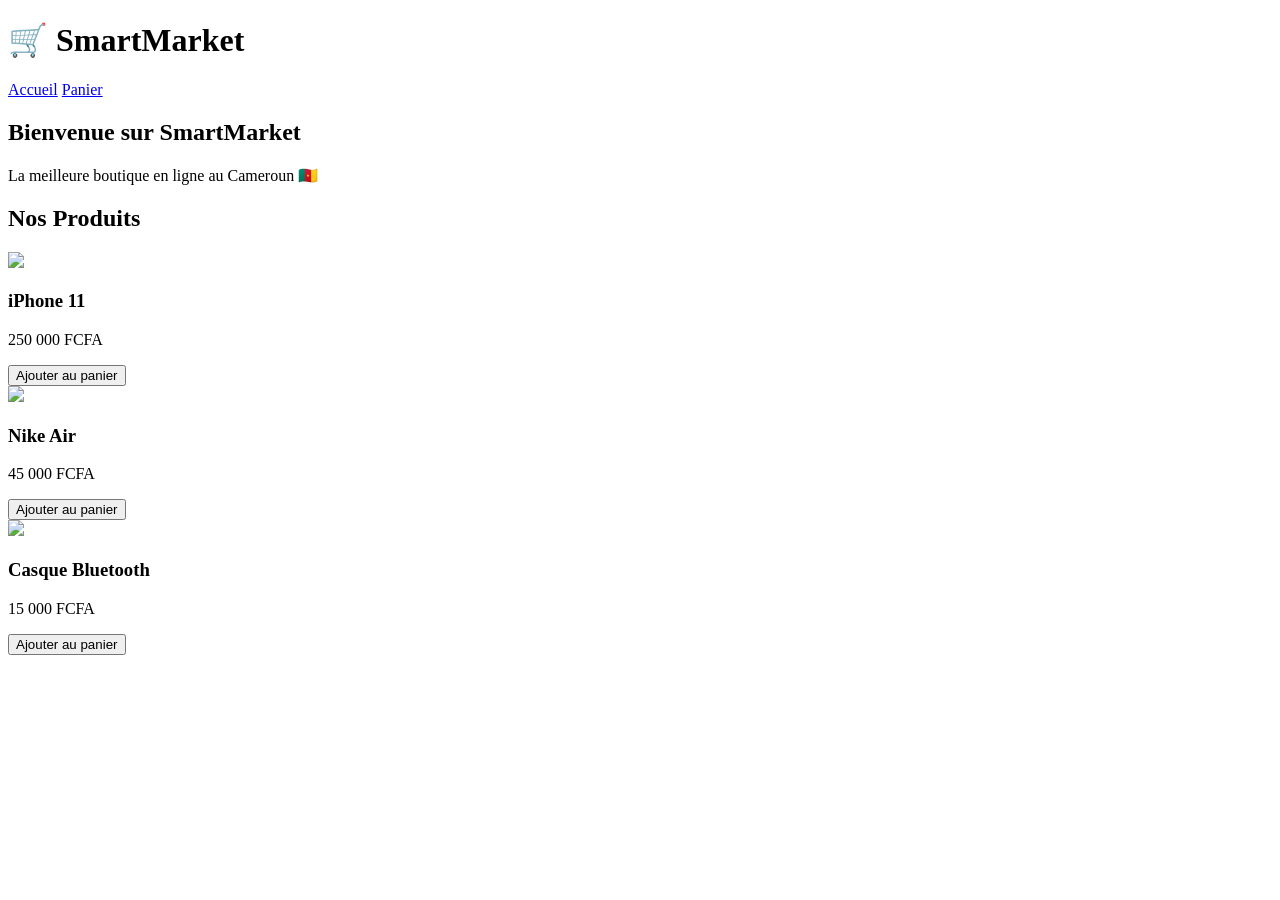
==== index.html @ 12ced294 "structure de base structure de base" ====
<!DOCTYPE html>
<html lang="fr">
<head>
    <meta charset="UTF-8">
    <title>SmartMarket</title>
    <link rel="stylesheet" href="style.css">
</head>

<body>

<header>
    <h1>🛒 SmartMarket</h1>
    <nav>
        <a href="#">Accueil</a>
        <a href="panier.html">Panier</a>
    </nav>
</header>

<section class="hero">
    <h2>Bienvenue sur SmartMarket</h2>
    <p>La meilleure boutique en ligne au Cameroun 🇨🇲</p>
</section>

<h2 class="titre">Nos Produits</h2>

<div class="produits">

    <div class="card">
        <img src="https://images.unsplash.com/photo-1511707171634-5f897ff02aa9">
        <h3>iPhone 11</h3>
        <p>250 000 FCFA</p>
        <button>Ajouter au panier</button>
    </div>

    <div class="card">
        <img src="https://images.unsplash.com/photo-1600180758890-6b94519a8ba8">
        <h3>Nike Air</h3>
        <p>45 000 FCFA</p>
        <button>Ajouter au panier</button>
    </div>

    <div class="card">
        <img src="https://images.unsplash.com/photo-1585386959984-a4155224a1ad">
        <h3>Casque Bluetooth</h3>
        <p>15 000 FCFA</p>
        <button>Ajouter au panier</button>
    </div>

</div>

<script>
function ajouterAuPanier(nom, prix) {

    let panier = JSON.parse(localStorage.getItem("panier")) || [];

    panier.push({ nom: nom, prix: prix });

    localStorage.setItem("panier", JSON.stringify(panier));

    alert(nom + " ajouté au panier !");
}
</script>
</body>
</html>
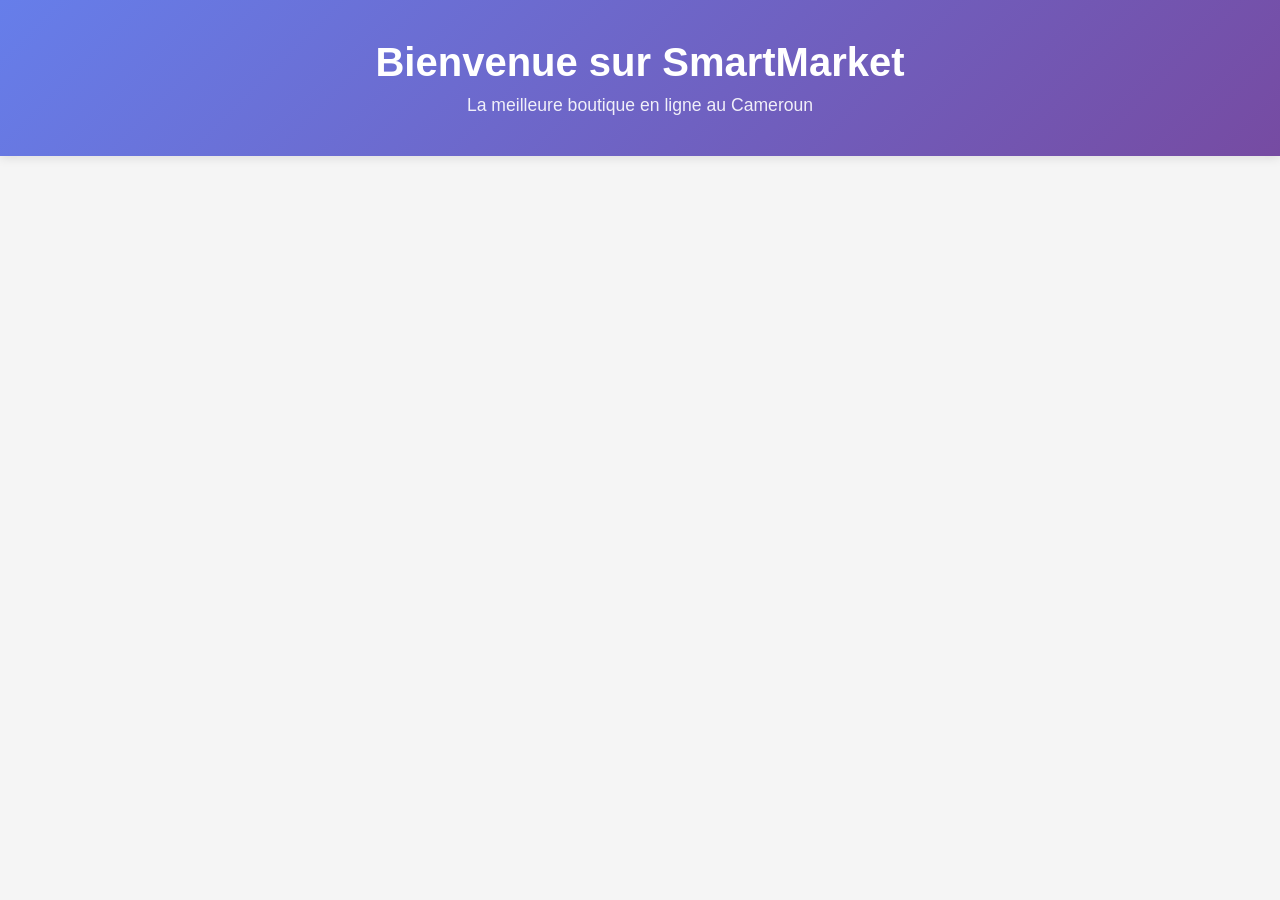
==== commit 3172e59b: "affichage UI amélioration du design" ====
--- a/index.html
+++ b/index.html
@@ -2,63 +2,16 @@
 <html lang="fr">
 <head>
     <meta charset="UTF-8">
-    <title>SmartMarket</title>
+    <meta name="viewport" content="width=device-width, initial-scale=1.0">
+    <meta name="description" content="SmartMarket - La meilleure boutique en ligne au Cameroun">
+    <title>SmartMarket - Boutique en ligne Cameroun</title>
     <link rel="stylesheet" href="style.css">
 </head>
-
 <body>
-
-<header>
-    <h1>🛒 SmartMarket</h1>
-    <nav>
-        <a href="#">Accueil</a>
-        <a href="panier.html">Panier</a>
-    </nav>
-</header>
-
-<section class="hero">
-    <h2>Bienvenue sur SmartMarket</h2>
-    <p>La meilleure boutique en ligne au Cameroun 🇨🇲</p>
-</section>
-
-<h2 class="titre">Nos Produits</h2>
-
-<div class="produits">
-
-    <div class="card">
-        <img src="https://images.unsplash.com/photo-1511707171634-5f897ff02aa9">
-        <h3>iPhone 11</h3>
-        <p>250 000 FCFA</p>
-        <button>Ajouter au panier</button>
-    </div>
-
-    <div class="card">
-        <img src="https://images.unsplash.com/photo-1600180758890-6b94519a8ba8">
-        <h3>Nike Air</h3>
-        <p>45 000 FCFA</p>
-        <button>Ajouter au panier</button>
-    </div>
-
-    <div class="card">
-        <img src="https://images.unsplash.com/photo-1585386959984-a4155224a1ad">
-        <h3>Casque Bluetooth</h3>
-        <p>15 000 FCFA</p>
-        <button>Ajouter au panier</button>
-    </div>
-
-</div>
-
-<script>
-function ajouterAuPanier(nom, prix) {
-
-    let panier = JSON.parse(localStorage.getItem("panier")) || [];
-
-    panier.push({ nom: nom, prix: prix });
-
-    localStorage.setItem("panier", JSON.stringify(panier));
-
-    alert(nom + " ajouté au panier !");
-}
-</script>
+    <header>
+        <h1>Bienvenue sur SmartMarket</h1>
+        <p>La meilleure boutique en ligne au Cameroun</p>
+    </header>
+    <script src="script.js" defer></script>
 </body>
 </html>
--- a/style.css
+++ b/style.css
@@ -0,0 +1,29 @@
+* {
+    margin: 0;
+    padding: 0;
+    box-sizing: border-box;
+}
+
+body {
+    font-family: 'Segoe UI', Tahoma, Geneva, Verdana, sans-serif;
+    background-color: #f5f5f5;
+    color: #333;
+}
+
+header {
+    background: linear-gradient(135deg, #667eea 0%, #764ba2 100%);
+    color: white;
+    text-align: center;
+    padding: 40px 20px;
+    box-shadow: 0 2px 10px rgba(0,0,0,0.1);
+}
+
+header h1 {
+    font-size: 2.5em;
+    margin-bottom: 10px;
+}
+
+header p {
+    font-size: 1.1em;
+    opacity: 0.9;
+}
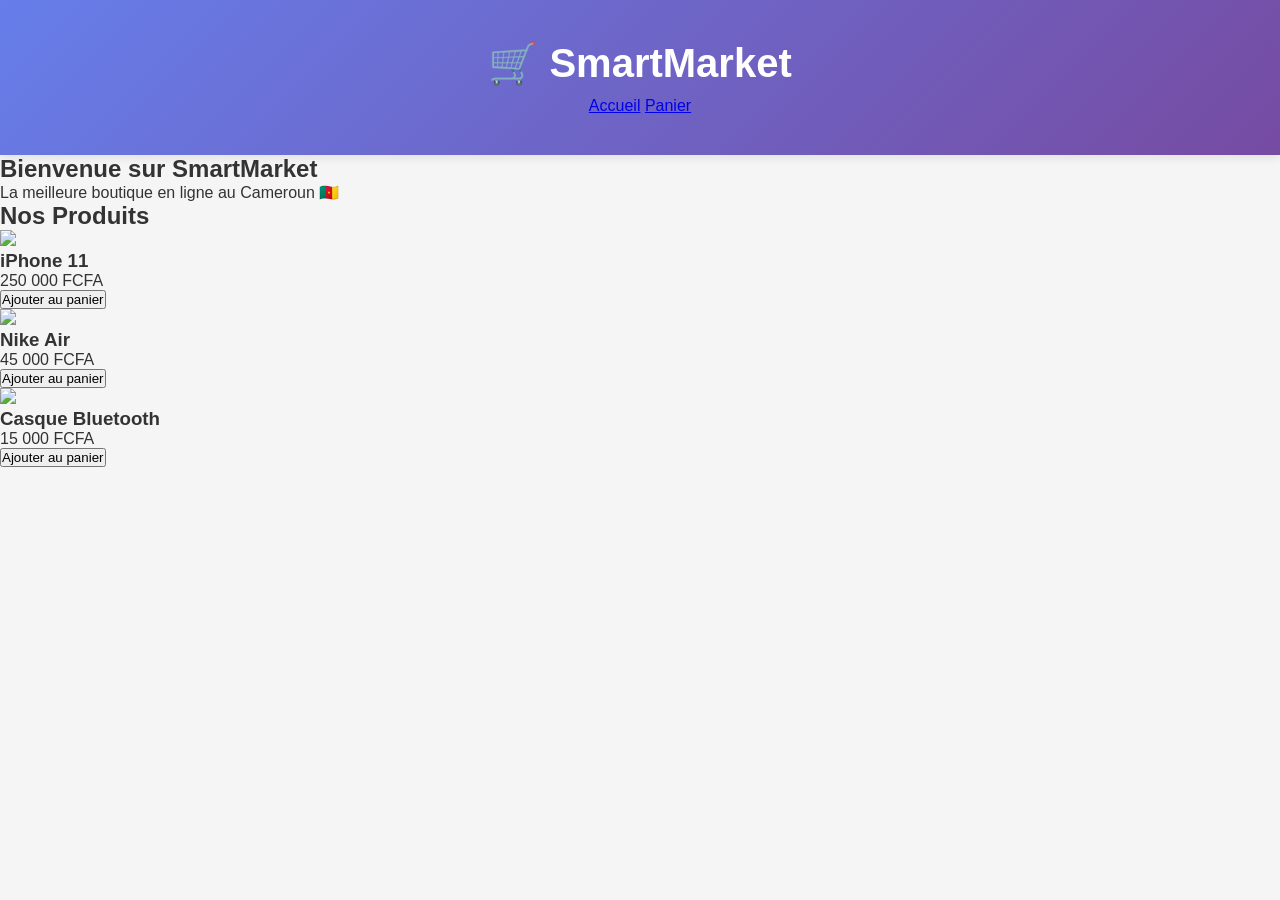
==== commit 6f143ef7: "modification de l'index ajout de plusieurs fonctionalite" ====
--- a/index.html
+++ b/index.html
@@ -2,16 +2,63 @@
 <html lang="fr">
 <head>
     <meta charset="UTF-8">
-    <meta name="viewport" content="width=device-width, initial-scale=1.0">
-    <meta name="description" content="SmartMarket - La meilleure boutique en ligne au Cameroun">
-    <title>SmartMarket - Boutique en ligne Cameroun</title>
+    <title>SmartMarket</title>
     <link rel="stylesheet" href="style.css">
 </head>
+
 <body>
-    <header>
-        <h1>Bienvenue sur SmartMarket</h1>
-        <p>La meilleure boutique en ligne au Cameroun</p>
-    </header>
-    <script src="script.js" defer></script>
+
+<header>
+    <h1>🛒 SmartMarket</h1>
+    <nav>
+        <a href="#">Accueil</a>
+        <a href="panier.html">Panier</a>
+    </nav>
+</header>
+
+<section class="hero">
+    <h2>Bienvenue sur SmartMarket</h2>
+    <p>La meilleure boutique en ligne au Cameroun 🇨🇲</p>
+</section>
+
+<h2 class="titre">Nos Produits</h2>
+
+<div class="produits">
+
+    <div class="card">
+        <img src="https://images.unsplash.com/photo-1511707171634-5f897ff02aa9">
+        <h3>iPhone 11</h3>
+        <p>250 000 FCFA</p>
+        <button>Ajouter au panier</button>
+    </div>
+
+    <div class="card">
+        <img src="https://images.unsplash.com/photo-1600180758890-6b94519a8ba8">
+        <h3>Nike Air</h3>
+        <p>45 000 FCFA</p>
+        <button>Ajouter au panier</button>
+    </div>
+
+    <div class="card">
+        <img src="https://images.unsplash.com/photo-1585386959984-a4155224a1ad">
+        <h3>Casque Bluetooth</h3>
+        <p>15 000 FCFA</p>
+        <button>Ajouter au panier</button>
+    </div>
+
+</div>
+
+<script>
+function ajouterAuPanier(nom, prix) {
+
+    let panier = JSON.parse(localStorage.getItem("panier")) || [];
+
+    panier.push({ nom: nom, prix: prix });
+
+    localStorage.setItem("panier", JSON.stringify(panier));
+
+    alert(nom + " ajouté au panier !");
+}
+</script>
 </body>
 </html>
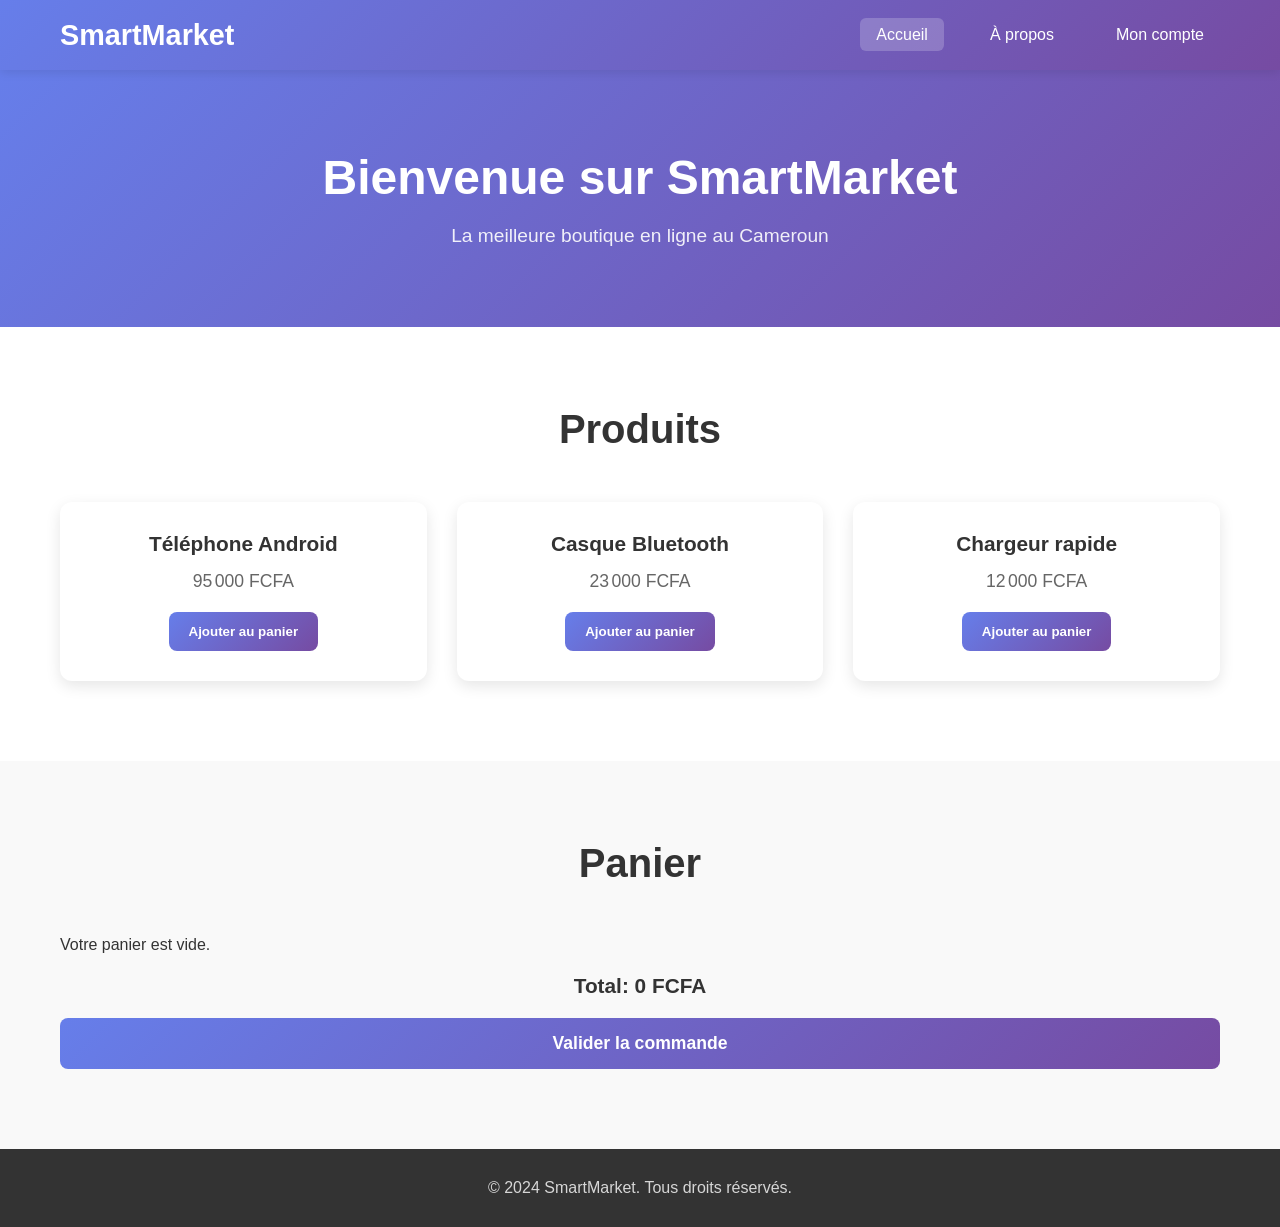
==== commit 08cc2df3: "modifications completes du travail. Ajout de la fonctionnalités de projduit, de compte, favoris etc" ====
--- a/index.html
+++ b/index.html
@@ -1,64 +1,58 @@
-<!DOCTYPE html>
-<html lang="fr">
-<head>
-    <meta charset="UTF-8">
-    <title>SmartMarket</title>
-    <link rel="stylesheet" href="style.css">
-</head>
-
-<body>
-
-<header>
-    <h1>🛒 SmartMarket</h1>
-    <nav>
-        <a href="#">Accueil</a>
-        <a href="panier.html">Panier</a>
-    </nav>
-</header>
-
-<section class="hero">
-    <h2>Bienvenue sur SmartMarket</h2>
-    <p>La meilleure boutique en ligne au Cameroun 🇨🇲</p>
-</section>
-
-<h2 class="titre">Nos Produits</h2>
-
-<div class="produits">
-
-    <div class="card">
-        <img src="https://images.unsplash.com/photo-1511707171634-5f897ff02aa9">
-        <h3>iPhone 11</h3>
-        <p>250 000 FCFA</p>
-        <button>Ajouter au panier</button>
-    </div>
-
-    <div class="card">
-        <img src="https://images.unsplash.com/photo-1600180758890-6b94519a8ba8">
-        <h3>Nike Air</h3>
-        <p>45 000 FCFA</p>
-        <button>Ajouter au panier</button>
-    </div>
-
-    <div class="card">
-        <img src="https://images.unsplash.com/photo-1585386959984-a4155224a1ad">
-        <h3>Casque Bluetooth</h3>
-        <p>15 000 FCFA</p>
-        <button>Ajouter au panier</button>
-    </div>
-
-</div>
-
-<script>
-function ajouterAuPanier(nom, prix) {
-
-    let panier = JSON.parse(localStorage.getItem("panier")) || [];
-
-    panier.push({ nom: nom, prix: prix });
-
-    localStorage.setItem("panier", JSON.stringify(panier));
-
-    alert(nom + " ajouté au panier !");
-}
-</script>
-</body>
+<!DOCTYPE html>
+<html lang="fr">
+<head>
+    <meta charset="UTF-8">
+    <meta name="viewport" content="width=device-width, initial-scale=1.0">
+    <meta name="description" content="SmartMarket - La meilleure boutique en ligne au Cameroun">
+    <title>SmartMarket - Boutique en ligne Cameroun</title>
+    <link rel="stylesheet" href="style.css">
+</head>
+<body>
+    <header>
+        <nav>
+            <div class="nav-container">
+                <a href="index.html" class="logo">SmartMarket</a>
+                <ul class="nav-menu">
+                    <li><a href="index.html" class="active">Accueil</a></li>
+                    <li><a href="about.html">À propos</a></li>
+                    <li><a href="account.html">Mon compte</a></li>
+                </ul>
+            </div>
+        </nav>
+    </header>
+
+    <main>
+        <section class="hero">
+            <div class="hero-content">
+                <h1>Bienvenue sur SmartMarket</h1>
+                <p>La meilleure boutique en ligne au Cameroun</p>
+            </div>
+        </section>
+
+        <section class="catalogue">
+            <div class="container">
+                <h2>Produits</h2>
+                <div id="products" class="product-grid"></div>
+            </div>
+        </section>
+
+        <section class="cart-section">
+            <div class="container">
+                <h2>Panier</h2>
+                <div id="panier"></div>
+                <p id="total" class="total">Total: 0 FCFA</p>
+                <button id="checkoutBtn">Valider la commande</button>
+            </div>
+        </section>
+    </main>
+
+    <footer>
+        <div class="container">
+            <p>&copy; 2024 SmartMarket. Tous droits réservés.</p>
+        </div>
+    </footer>
+
+    <script src="db.js" defer></script>
+    <script src="script.js" defer></script>
+</body>
 </html>
--- a/style.css
+++ b/style.css
@@ -1,29 +1,232 @@
-* {
-    margin: 0;
-    padding: 0;
-    box-sizing: border-box;
-}
-
-body {
-    font-family: 'Segoe UI', Tahoma, Geneva, Verdana, sans-serif;
-    background-color: #f5f5f5;
-    color: #333;
-}
-
-header {
-    background: linear-gradient(135deg, #667eea 0%, #764ba2 100%);
-    color: white;
-    text-align: center;
-    padding: 40px 20px;
-    box-shadow: 0 2px 10px rgba(0,0,0,0.1);
-}
-
-header h1 {
-    font-size: 2.5em;
-    margin-bottom: 10px;
-}
-
-header p {
-    font-size: 1.1em;
-    opacity: 0.9;
-}
+/* Reset et base */
+* {
+    margin: 0;
+    padding: 0;
+    box-sizing: border-box;
+}
+
+body {
+    font-family: 'Segoe UI', Tahoma, Geneva, Verdana, sans-serif;
+    background-color: #f5f5f5;
+    color: #333;
+}
+
+/* Navigation */
+header {
+    background: linear-gradient(135deg, #667eea 0%, #764ba2 100%);
+    box-shadow: 0 2px 10px rgba(0,0,0,0.1);
+    position: sticky;
+    top: 0;
+    z-index: 100;
+}
+
+.nav-container {
+    max-width: 1200px;
+    margin: 0 auto;
+    padding: 0 20px;
+    display: flex;
+    justify-content: space-between;
+    align-items: center;
+    height: 70px;
+}
+
+.logo {
+    color: white;
+    font-size: 1.8em;
+    font-weight: bold;
+    text-decoration: none;
+}
+
+.nav-menu {
+    display: flex;
+    list-style: none;
+    gap: 30px;
+}
+
+.nav-menu a {
+    color: white;
+    text-decoration: none;
+    font-weight: 500;
+    padding: 8px 16px;
+    border-radius: 6px;
+    transition: background-color 0.3s ease;
+}
+
+.nav-menu a:hover,
+.nav-menu a.active {
+    background-color: rgba(255, 255, 255, 0.2);
+}
+
+/* Hero Section */
+.hero {
+    background: linear-gradient(135deg, #667eea 0%, #764ba2 100%);
+    color: white;
+    padding: 80px 0;
+    text-align: center;
+}
+
+.hero-content h1 {
+    font-size: 3em;
+    margin-bottom: 20px;
+}
+
+.hero-content p {
+    font-size: 1.2em;
+    opacity: 0.9;
+}
+
+/* Sections communes */
+.container {
+    max-width: 1200px;
+    margin: 0 auto;
+    padding: 0 20px;
+}
+
+section {
+    padding: 80px 0;
+}
+
+h2 {
+    font-size: 2.5em;
+    text-align: center;
+    margin-bottom: 50px;
+    color: #333;
+}
+
+/* Catalogue */
+.catalogue {
+    background: white;
+}
+
+.product-grid {
+    display: grid;
+    grid-template-columns: repeat(auto-fit, minmax(250px, 1fr));
+    gap: 30px;
+}
+
+.product-card {
+    background: white;
+    border-radius: 12px;
+    box-shadow: 0 5px 15px rgba(0,0,0,0.1);
+    padding: 30px;
+    text-align: center;
+    transition: transform 0.3s ease, box-shadow 0.3s ease;
+}
+
+.product-card:hover {
+    transform: translateY(-5px);
+    box-shadow: 0 10px 25px rgba(0,0,0,0.15);
+}
+
+.product-card h3 {
+    font-size: 1.3em;
+    margin-bottom: 15px;
+    color: #333;
+}
+
+.product-card p {
+    color: #666;
+    font-size: 1.1em;
+    margin-bottom: 20px;
+}
+
+/* Panier */
+.cart-section {
+    background: #f9f9f9;
+}
+
+.cart {
+    background: white;
+    border-radius: 12px;
+    box-shadow: 0 5px 15px rgba(0,0,0,0.1);
+    padding: 30px;
+    margin-bottom: 30px;
+}
+
+.cart-item {
+    display: flex;
+    justify-content: space-between;
+    align-items: center;
+    padding: 15px 0;
+    border-bottom: 1px solid #eee;
+}
+
+.cart-item:last-child {
+    border-bottom: none;
+}
+
+.cart-item span {
+    font-weight: 500;
+}
+
+button {
+    background: linear-gradient(135deg, #667eea 0%, #764ba2 100%);
+    color: white;
+    border: none;
+    padding: 12px 20px;
+    border-radius: 8px;
+    font-weight: 600;
+    cursor: pointer;
+    transition: all 0.3s ease;
+}
+
+button:hover {
+    transform: translateY(-2px);
+    box-shadow: 0 5px 15px rgba(102, 126, 234, 0.3);
+}
+
+#checkoutBtn {
+    width: 100%;
+    padding: 15px;
+    font-size: 1.1em;
+}
+
+.total {
+    font-size: 1.3em;
+    font-weight: 700;
+    text-align: center;
+    margin: 20px 0;
+    color: #333;
+}
+
+/* Footer */
+footer {
+    background: #333;
+    color: white;
+    text-align: center;
+    padding: 30px 0;
+}
+
+footer p {
+    opacity: 0.8;
+}
+
+/* Responsive */
+@media (max-width: 768px) {
+    .nav-container {
+        flex-direction: column;
+        height: auto;
+        padding: 20px;
+    }
+
+    .nav-menu {
+        margin-top: 20px;
+        gap: 15px;
+    }
+
+    .hero-content h1 {
+        font-size: 2em;
+    }
+
+    .product-grid {
+        grid-template-columns: 1fr;
+    }
+
+    section {
+        padding: 50px 0;
+    }
+
+    h2 {
+        font-size: 2em;
+    }
+}
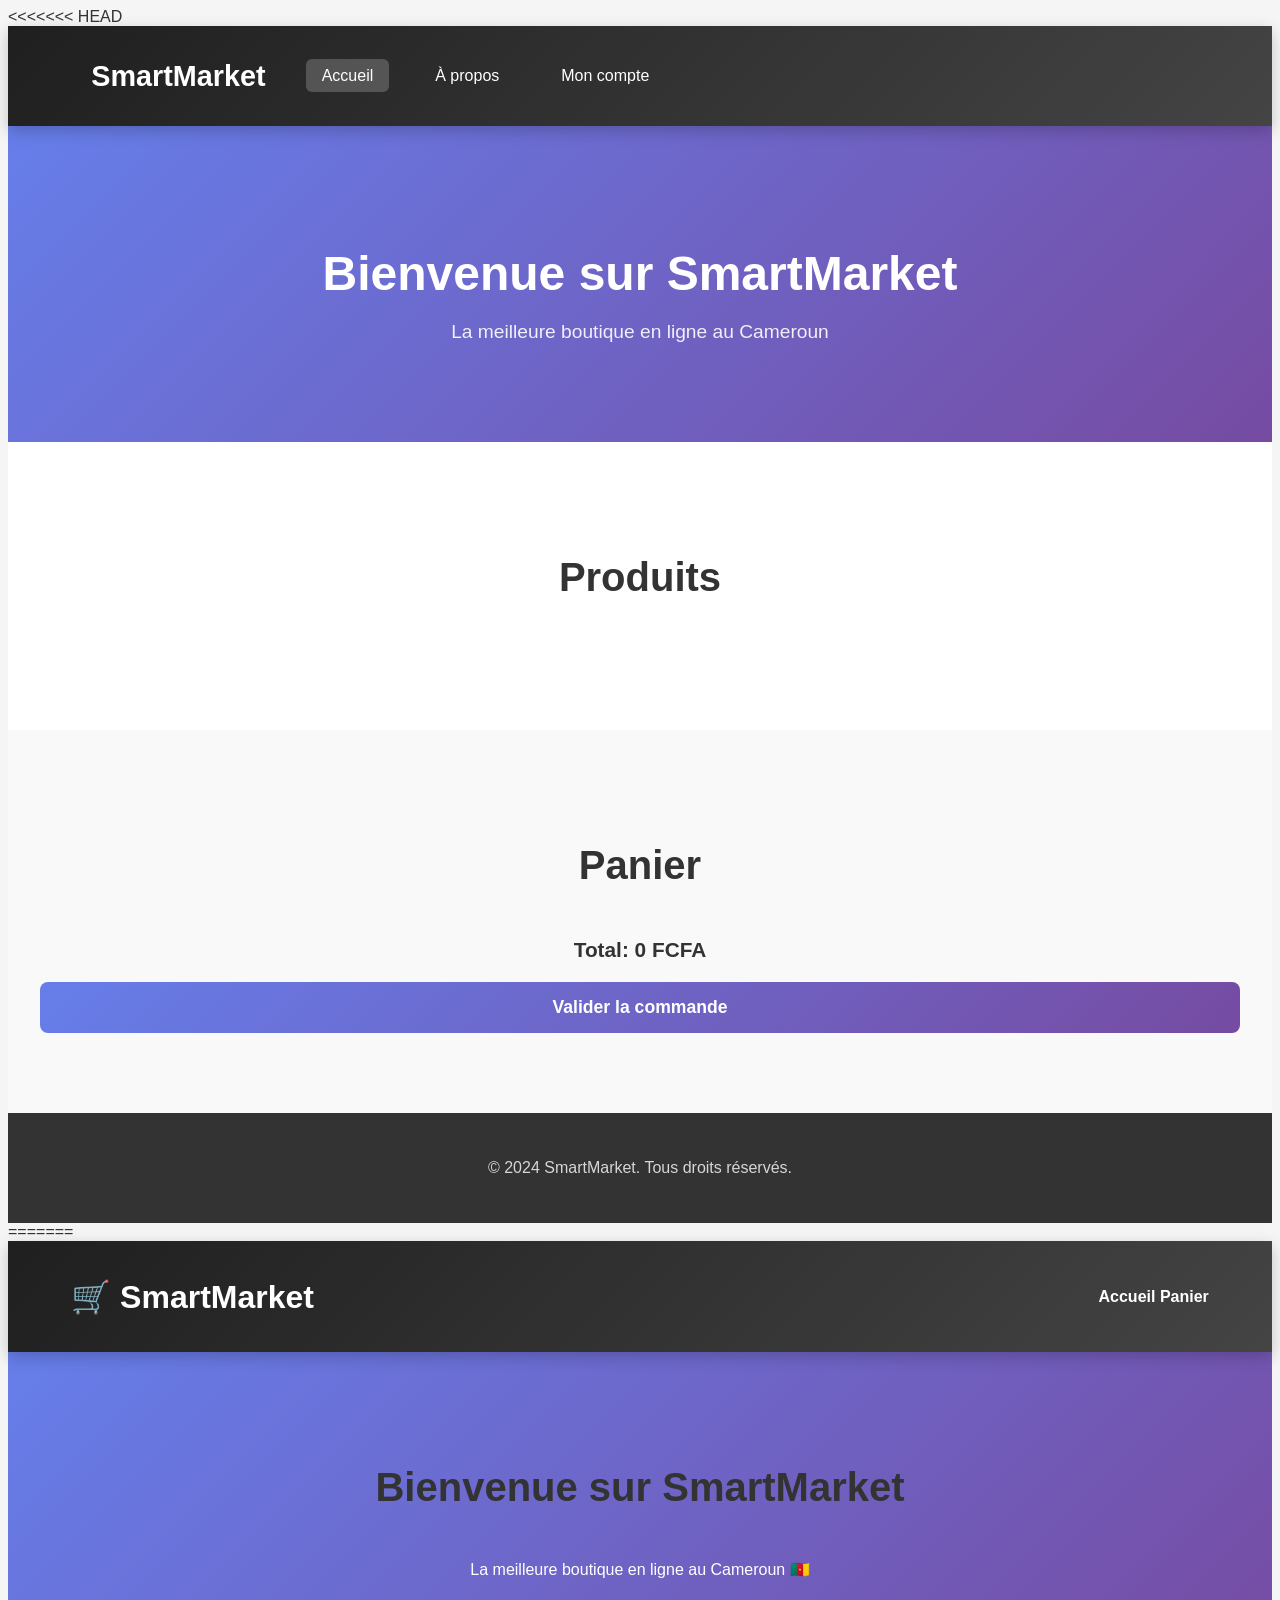
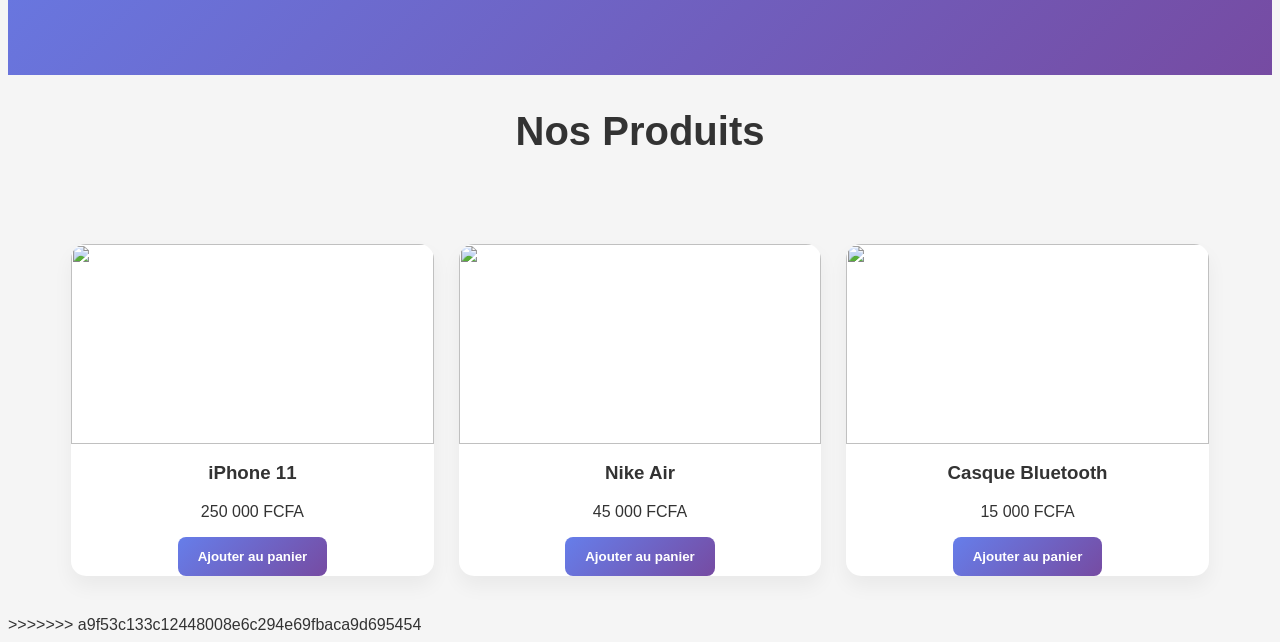
==== commit 4674c6e4: "merge: fusion local et github" ====
--- a/index.html
+++ b/index.html
@@ -1,3 +1,4 @@
+<<<<<<< HEAD
 <!DOCTYPE html>
 <html lang="fr">
 <head>
@@ -55,4 +56,69 @@
     <script src="db.js" defer></script>
     <script src="script.js" defer></script>
 </body>
+=======
+<!DOCTYPE html>
+<html lang="fr">
+<head>
+    <meta charset="UTF-8">
+    <title>SmartMarket</title>
+    <link rel="stylesheet" href="style.css">
+</head>
+
+<body>
+
+<header>
+    <h1>🛒 SmartMarket</h1>
+    <nav>
+        <a href="#">Accueil</a>
+        <a href="panier.html">Panier</a>
+    </nav>
+</header>
+
+<section class="hero">
+    <h2>Bienvenue sur SmartMarket</h2>
+    <p>La meilleure boutique en ligne au Cameroun 🇨🇲</p>
+</section>
+
+<h2 class="titre">Nos Produits</h2>
+
+<div class="produits">
+
+    <div class="card">
+        <img src="https://images.unsplash.com/photo-1511707171634-5f897ff02aa9">
+        <h3>iPhone 11</h3>
+        <p>250 000 FCFA</p>
+        <button>Ajouter au panier</button>
+    </div>
+
+    <div class="card">
+        <img src="https://images.unsplash.com/photo-1600180758890-6b94519a8ba8">
+        <h3>Nike Air</h3>
+        <p>45 000 FCFA</p>
+        <button>Ajouter au panier</button>
+    </div>
+
+    <div class="card">
+        <img src="https://images.unsplash.com/photo-1585386959984-a4155224a1ad">
+        <h3>Casque Bluetooth</h3>
+        <p>15 000 FCFA</p>
+        <button>Ajouter au panier</button>
+    </div>
+
+</div>
+
+<script>
+function ajouterAuPanier(nom, prix) {
+
+    let panier = JSON.parse(localStorage.getItem("panier")) || [];
+
+    panier.push({ nom: nom, prix: prix });
+
+    localStorage.setItem("panier", JSON.stringify(panier));
+
+    alert(nom + " ajouté au panier !");
+}
+</script>
+</body>
+>>>>>>> a9f53c133c12448008e6c294e69fbaca9d695454
 </html>
--- a/style.css
+++ b/style.css
@@ -1,3 +1,4 @@
+<<<<<<< HEAD
 /* Reset et base */
 * {
     margin: 0;
@@ -230,3 +231,134 @@
         font-size: 2em;
     }
 }
+=======
+body {
+    font-family: 'Segoe UI', Tahoma, Geneva, Verdana, sans-serif;
+    margin: 0;
+    background: #f4f4f4;
+    color: #333;
+}
+
+
+header {
+    background: linear-gradient(135deg, #1f1f1f, #444);
+    color: white;
+    padding: 15px 5%;
+    display: flex;
+    justify-content: space-between;
+    align-items: center;
+    box-shadow: 0 5px 15px rgba(0,0,0,0.2);
+    position: sticky;
+    top: 0;
+    z-index: 1000;
+}
+
+nav a {
+    color: white;
+    text-decoration: none;
+    font-weight: bold;
+    transition: 0.3s;
+}
+
+#cart-link {
+    background: rgba(255, 255, 255, 0.1);
+    padding: 10px 20px;
+    border-radius: 30px;
+    border: 1px solid #ff7b00;
+    display: flex;
+    gap: 10px;
+}
+
+#cart-count { color: #ff7b00; }
+#cart-total-header { color: #25D366; }
+
+/* CONTRÔLES (RECHERCHE & CATÉGORIES) */
+.controls {
+    background: white;
+    padding: 20px;
+    text-align: center;
+    box-shadow: 0 2px 10px rgba(0,0,0,0.05);
+}
+
+.search-bar {
+    padding: 12px 20px;
+    width: 80%;
+    max-width: 500px;
+    border: 2px solid #eee;
+    border-radius: 30px;
+    outline: none;
+    font-size: 16px;
+    transition: 0.3s;
+}
+
+.search-bar:focus { border-color: #ff7b00; }
+
+.categories {
+    margin-top: 15px;
+    display: flex;
+    justify-content: center;
+    gap: 10px;
+    flex-wrap: wrap;
+}
+
+.cat-btn {
+    background: #eee;
+    border: none;
+    padding: 8px 20px;
+    border-radius: 20px;
+    cursor: pointer;
+    font-weight: bold;
+    transition: 0.3s;
+}
+
+.cat-btn.active, .cat-btn:hover {
+    background: #ff7b00;
+    color: white;
+}
+
+/* GRILLE DE PRODUITS */
+.produits {
+    display: grid;
+    grid-template-columns: repeat(auto-fit, minmax(250px, 1fr));
+    gap: 25px;
+    padding: 40px 5%;
+    max-width: 1200px;
+    margin: auto;
+}
+
+.card {
+    background: white;
+    border-radius: 15px;
+    overflow: hidden;
+    box-shadow: 0 10px 20px rgba(0,0,0,0.05);
+    transition: 0.3s;
+    text-align: center;
+}
+
+.card:hover { transform: translateY(-10px); box-shadow: 0 15px 30px rgba(0,0,0,0.1); }
+
+.card img { width: 100%; height: 200px; object-fit: cover; }
+
+.card-info { padding: 20px; }
+
+.prix {
+    font-size: 20px;
+    color: #ff3c00;
+    font-weight: bold;
+    margin: 10px 0;
+}
+
+button.add-btn {
+    background: linear-gradient(135deg, #ff7b00, #ff3c00);
+    color: white;
+    border: none;
+    padding: 12px;
+    width: 100%;
+    border-radius: 10px;
+    font-weight: bold;
+    cursor: pointer;
+    transition: 0.3s;
+}
+
+button.add-btn:active { transform: scale(0.95); }
+>>>>>>> a9f53c133c12448008e6c294e69fbaca9d695454
--- a/style.css
+++ b/style.css
@@ -1,3 +1,4 @@
+<<<<<<< HEAD
 /* Reset et base */
 * {
     margin: 0;
@@ -230,3 +231,134 @@
         font-size: 2em;
     }
 }
+=======
+body {
+    font-family: 'Segoe UI', Tahoma, Geneva, Verdana, sans-serif;
+    margin: 0;
+    background: #f4f4f4;
+    color: #333;
+}
+
+
+header {
+    background: linear-gradient(135deg, #1f1f1f, #444);
+    color: white;
+    padding: 15px 5%;
+    display: flex;
+    justify-content: space-between;
+    align-items: center;
+    box-shadow: 0 5px 15px rgba(0,0,0,0.2);
+    position: sticky;
+    top: 0;
+    z-index: 1000;
+}
+
+nav a {
+    color: white;
+    text-decoration: none;
+    font-weight: bold;
+    transition: 0.3s;
+}
+
+#cart-link {
+    background: rgba(255, 255, 255, 0.1);
+    padding: 10px 20px;
+    border-radius: 30px;
+    border: 1px solid #ff7b00;
+    display: flex;
+    gap: 10px;
+}
+
+#cart-count { color: #ff7b00; }
+#cart-total-header { color: #25D366; }
+
+/* CONTRÔLES (RECHERCHE & CATÉGORIES) */
+.controls {
+    background: white;
+    padding: 20px;
+    text-align: center;
+    box-shadow: 0 2px 10px rgba(0,0,0,0.05);
+}
+
+.search-bar {
+    padding: 12px 20px;
+    width: 80%;
+    max-width: 500px;
+    border: 2px solid #eee;
+    border-radius: 30px;
+    outline: none;
+    font-size: 16px;
+    transition: 0.3s;
+}
+
+.search-bar:focus { border-color: #ff7b00; }
+
+.categories {
+    margin-top: 15px;
+    display: flex;
+    justify-content: center;
+    gap: 10px;
+    flex-wrap: wrap;
+}
+
+.cat-btn {
+    background: #eee;
+    border: none;
+    padding: 8px 20px;
+    border-radius: 20px;
+    cursor: pointer;
+    font-weight: bold;
+    transition: 0.3s;
+}
+
+.cat-btn.active, .cat-btn:hover {
+    background: #ff7b00;
+    color: white;
+}
+
+/* GRILLE DE PRODUITS */
+.produits {
+    display: grid;
+    grid-template-columns: repeat(auto-fit, minmax(250px, 1fr));
+    gap: 25px;
+    padding: 40px 5%;
+    max-width: 1200px;
+    margin: auto;
+}
+
+.card {
+    background: white;
+    border-radius: 15px;
+    overflow: hidden;
+    box-shadow: 0 10px 20px rgba(0,0,0,0.05);
+    transition: 0.3s;
+    text-align: center;
+}
+
+.card:hover { transform: translateY(-10px); box-shadow: 0 15px 30px rgba(0,0,0,0.1); }
+
+.card img { width: 100%; height: 200px; object-fit: cover; }
+
+.card-info { padding: 20px; }
+
+.prix {
+    font-size: 20px;
+    color: #ff3c00;
+    font-weight: bold;
+    margin: 10px 0;
+}
+
+button.add-btn {
+    background: linear-gradient(135deg, #ff7b00, #ff3c00);
+    color: white;
+    border: none;
+    padding: 12px;
+    width: 100%;
+    border-radius: 10px;
+    font-weight: bold;
+    cursor: pointer;
+    transition: 0.3s;
+}
+
+button.add-btn:active { transform: scale(0.95); }
+>>>>>>> a9f53c133c12448008e6c294e69fbaca9d695454
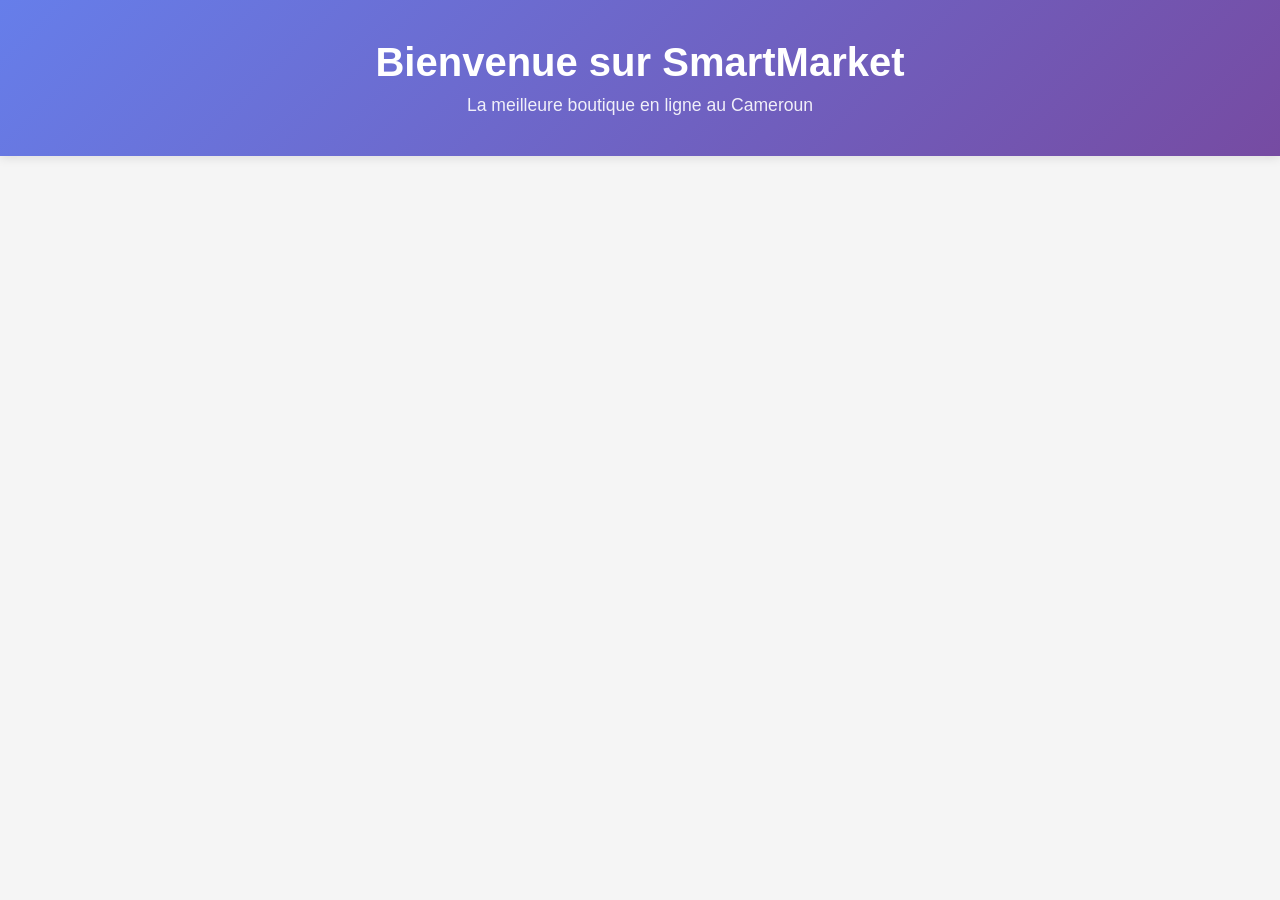
==== commit 20f9697d: "Merge pull request #18 from naweldiallo/feature-DB Feature db" ====
--- a/index.html
+++ b/index.html
@@ -1,124 +1,17 @@
-<<<<<<< HEAD
-<!DOCTYPE html>
-<html lang="fr">
-<head>
-    <meta charset="UTF-8">
-    <meta name="viewport" content="width=device-width, initial-scale=1.0">
-    <meta name="description" content="SmartMarket - La meilleure boutique en ligne au Cameroun">
-    <title>SmartMarket - Boutique en ligne Cameroun</title>
-    <link rel="stylesheet" href="style.css">
-</head>
-<body>
-    <header>
-        <nav>
-            <div class="nav-container">
-                <a href="index.html" class="logo">SmartMarket</a>
-                <ul class="nav-menu">
-                    <li><a href="index.html" class="active">Accueil</a></li>
-                    <li><a href="about.html">À propos</a></li>
-                    <li><a href="account.html">Mon compte</a></li>
-                </ul>
-            </div>
-        </nav>
-    </header>
-
-    <main>
-        <section class="hero">
-            <div class="hero-content">
-                <h1>Bienvenue sur SmartMarket</h1>
-                <p>La meilleure boutique en ligne au Cameroun</p>
-            </div>
-        </section>
-
-        <section class="catalogue">
-            <div class="container">
-                <h2>Produits</h2>
-                <div id="products" class="product-grid"></div>
-            </div>
-        </section>
-
-        <section class="cart-section">
-            <div class="container">
-                <h2>Panier</h2>
-                <div id="panier"></div>
-                <p id="total" class="total">Total: 0 FCFA</p>
-                <button id="checkoutBtn">Valider la commande</button>
-            </div>
-        </section>
-    </main>
-
-    <footer>
-        <div class="container">
-            <p>&copy; 2024 SmartMarket. Tous droits réservés.</p>
-        </div>
-    </footer>
-
-    <script src="db.js" defer></script>
-    <script src="script.js" defer></script>
-</body>
-=======
-<!DOCTYPE html>
-<html lang="fr">
-<head>
-    <meta charset="UTF-8">
-    <title>SmartMarket</title>
-    <link rel="stylesheet" href="style.css">
-</head>
-
-<body>
-
-<header>
-    <h1>🛒 SmartMarket</h1>
-    <nav>
-        <a href="#">Accueil</a>
-        <a href="panier.html">Panier</a>
-    </nav>
-</header>
-
-<section class="hero">
-    <h2>Bienvenue sur SmartMarket</h2>
-    <p>La meilleure boutique en ligne au Cameroun 🇨🇲</p>
-</section>
-
-<h2 class="titre">Nos Produits</h2>
-
-<div class="produits">
-
-    <div class="card">
-        <img src="https://images.unsplash.com/photo-1511707171634-5f897ff02aa9">
-        <h3>iPhone 11</h3>
-        <p>250 000 FCFA</p>
-        <button>Ajouter au panier</button>
-    </div>
-
-    <div class="card">
-        <img src="https://images.unsplash.com/photo-1600180758890-6b94519a8ba8">
-        <h3>Nike Air</h3>
-        <p>45 000 FCFA</p>
-        <button>Ajouter au panier</button>
-    </div>
-
-    <div class="card">
-        <img src="https://images.unsplash.com/photo-1585386959984-a4155224a1ad">
-        <h3>Casque Bluetooth</h3>
-        <p>15 000 FCFA</p>
-        <button>Ajouter au panier</button>
-    </div>
-
-</div>
-
-<script>
-function ajouterAuPanier(nom, prix) {
-
-    let panier = JSON.parse(localStorage.getItem("panier")) || [];
-
-    panier.push({ nom: nom, prix: prix });
-
-    localStorage.setItem("panier", JSON.stringify(panier));
-
-    alert(nom + " ajouté au panier !");
-}
-</script>
-</body>
->>>>>>> a9f53c133c12448008e6c294e69fbaca9d695454
+<!DOCTYPE html>
+<html lang="fr">
+<head>
+    <meta charset="UTF-8">
+    <meta name="viewport" content="width=device-width, initial-scale=1.0">
+    <meta name="description" content="SmartMarket - La meilleure boutique en ligne au Cameroun">
+    <title>SmartMarket - Boutique en ligne Cameroun</title>
+    <link rel="stylesheet" href="style.css">
+</head>
+<body>
+    <header>
+        <h1>Bienvenue sur SmartMarket</h1>
+        <p>La meilleure boutique en ligne au Cameroun</p>
+    </header>
+    <script src="script.js" defer></script>
+</body>
 </html>
--- a/style.css
+++ b/style.css
@@ -1,364 +1,29 @@
-<<<<<<< HEAD
-/* Reset et base */
-* {
-    margin: 0;
-    padding: 0;
-    box-sizing: border-box;
-}
-
-body {
-    font-family: 'Segoe UI', Tahoma, Geneva, Verdana, sans-serif;
-    background-color: #f5f5f5;
-    color: #333;
-}
-
-/* Navigation */
-header {
-    background: linear-gradient(135deg, #667eea 0%, #764ba2 100%);
-    box-shadow: 0 2px 10px rgba(0,0,0,0.1);
-    position: sticky;
-    top: 0;
-    z-index: 100;
-}
-
-.nav-container {
-    max-width: 1200px;
-    margin: 0 auto;
-    padding: 0 20px;
-    display: flex;
-    justify-content: space-between;
-    align-items: center;
-    height: 70px;
-}
-
-.logo {
-    color: white;
-    font-size: 1.8em;
-    font-weight: bold;
-    text-decoration: none;
-}
-
-.nav-menu {
-    display: flex;
-    list-style: none;
-    gap: 30px;
-}
-
-.nav-menu a {
-    color: white;
-    text-decoration: none;
-    font-weight: 500;
-    padding: 8px 16px;
-    border-radius: 6px;
-    transition: background-color 0.3s ease;
-}
-
-.nav-menu a:hover,
-.nav-menu a.active {
-    background-color: rgba(255, 255, 255, 0.2);
-}
-
-/* Hero Section */
-.hero {
-    background: linear-gradient(135deg, #667eea 0%, #764ba2 100%);
-    color: white;
-    padding: 80px 0;
-    text-align: center;
-}
-
-.hero-content h1 {
-    font-size: 3em;
-    margin-bottom: 20px;
-}
-
-.hero-content p {
-    font-size: 1.2em;
-    opacity: 0.9;
-}
-
-/* Sections communes */
-.container {
-    max-width: 1200px;
-    margin: 0 auto;
-    padding: 0 20px;
-}
-
-section {
-    padding: 80px 0;
-}
-
-h2 {
-    font-size: 2.5em;
-    text-align: center;
-    margin-bottom: 50px;
-    color: #333;
-}
-
-/* Catalogue */
-.catalogue {
-    background: white;
-}
-
-.product-grid {
-    display: grid;
-    grid-template-columns: repeat(auto-fit, minmax(250px, 1fr));
-    gap: 30px;
-}
-
-.product-card {
-    background: white;
-    border-radius: 12px;
-    box-shadow: 0 5px 15px rgba(0,0,0,0.1);
-    padding: 30px;
-    text-align: center;
-    transition: transform 0.3s ease, box-shadow 0.3s ease;
-}
-
-.product-card:hover {
-    transform: translateY(-5px);
-    box-shadow: 0 10px 25px rgba(0,0,0,0.15);
-}
-
-.product-card h3 {
-    font-size: 1.3em;
-    margin-bottom: 15px;
-    color: #333;
-}
-
-.product-card p {
-    color: #666;
-    font-size: 1.1em;
-    margin-bottom: 20px;
-}
-
-/* Panier */
-.cart-section {
-    background: #f9f9f9;
-}
-
-.cart {
-    background: white;
-    border-radius: 12px;
-    box-shadow: 0 5px 15px rgba(0,0,0,0.1);
-    padding: 30px;
-    margin-bottom: 30px;
-}
-
-.cart-item {
-    display: flex;
-    justify-content: space-between;
-    align-items: center;
-    padding: 15px 0;
-    border-bottom: 1px solid #eee;
-}
-
-.cart-item:last-child {
-    border-bottom: none;
-}
-
-.cart-item span {
-    font-weight: 500;
-}
-
-button {
-    background: linear-gradient(135deg, #667eea 0%, #764ba2 100%);
-    color: white;
-    border: none;
-    padding: 12px 20px;
-    border-radius: 8px;
-    font-weight: 600;
-    cursor: pointer;
-    transition: all 0.3s ease;
-}
-
-button:hover {
-    transform: translateY(-2px);
-    box-shadow: 0 5px 15px rgba(102, 126, 234, 0.3);
-}
-
-#checkoutBtn {
-    width: 100%;
-    padding: 15px;
-    font-size: 1.1em;
-}
-
-.total {
-    font-size: 1.3em;
-    font-weight: 700;
-    text-align: center;
-    margin: 20px 0;
-    color: #333;
-}
-
-/* Footer */
-footer {
-    background: #333;
-    color: white;
-    text-align: center;
-    padding: 30px 0;
-}
-
-footer p {
-    opacity: 0.8;
-}
-
-/* Responsive */
-@media (max-width: 768px) {
-    .nav-container {
-        flex-direction: column;
-        height: auto;
-        padding: 20px;
-    }
-
-    .nav-menu {
-        margin-top: 20px;
-        gap: 15px;
-    }
-
-    .hero-content h1 {
-        font-size: 2em;
-    }
-
-    .product-grid {
-        grid-template-columns: 1fr;
-    }
-
-    section {
-        padding: 50px 0;
-    }
-
-    h2 {
-        font-size: 2em;
-    }
-}
-=======
-body {
-    font-family: 'Segoe UI', Tahoma, Geneva, Verdana, sans-serif;
-    margin: 0;
-    background: #f4f4f4;
-    color: #333;
-}
-
-
-header {
-    background: linear-gradient(135deg, #1f1f1f, #444);
-    color: white;
-    padding: 15px 5%;
-    display: flex;
-    justify-content: space-between;
-    align-items: center;
-    box-shadow: 0 5px 15px rgba(0,0,0,0.2);
-    position: sticky;
-    top: 0;
-    z-index: 1000;
-}
-
-nav a {
-    color: white;
-    text-decoration: none;
-    font-weight: bold;
-    transition: 0.3s;
-}
-
-#cart-link {
-    background: rgba(255, 255, 255, 0.1);
-    padding: 10px 20px;
-    border-radius: 30px;
-    border: 1px solid #ff7b00;
-    display: flex;
-    gap: 10px;
-}
-
-#cart-count { color: #ff7b00; }
-#cart-total-header { color: #25D366; }
-
-/* CONTRÔLES (RECHERCHE & CATÉGORIES) */
-.controls {
-    background: white;
-    padding: 20px;
-    text-align: center;
-    box-shadow: 0 2px 10px rgba(0,0,0,0.05);
-}
-
-.search-bar {
-    padding: 12px 20px;
-    width: 80%;
-    max-width: 500px;
-    border: 2px solid #eee;
-    border-radius: 30px;
-    outline: none;
-    font-size: 16px;
-    transition: 0.3s;
-}
-
-.search-bar:focus { border-color: #ff7b00; }
-
-.categories {
-    margin-top: 15px;
-    display: flex;
-    justify-content: center;
-    gap: 10px;
-    flex-wrap: wrap;
-}
-
-.cat-btn {
-    background: #eee;
-    border: none;
-    padding: 8px 20px;
-    border-radius: 20px;
-    cursor: pointer;
-    font-weight: bold;
-    transition: 0.3s;
-}
-
-.cat-btn.active, .cat-btn:hover {
-    background: #ff7b00;
-    color: white;
-}
-
-/* GRILLE DE PRODUITS */
-.produits {
-    display: grid;
-    grid-template-columns: repeat(auto-fit, minmax(250px, 1fr));
-    gap: 25px;
-    padding: 40px 5%;
-    max-width: 1200px;
-    margin: auto;
-}
-
-.card {
-    background: white;
-    border-radius: 15px;
-    overflow: hidden;
-    box-shadow: 0 10px 20px rgba(0,0,0,0.05);
-    transition: 0.3s;
-    text-align: center;
-}
-
-.card:hover { transform: translateY(-10px); box-shadow: 0 15px 30px rgba(0,0,0,0.1); }
-
-.card img { width: 100%; height: 200px; object-fit: cover; }
-
-.card-info { padding: 20px; }
-
-.prix {
-    font-size: 20px;
-    color: #ff3c00;
-    font-weight: bold;
-    margin: 10px 0;
-}
-
-button.add-btn {
-    background: linear-gradient(135deg, #ff7b00, #ff3c00);
-    color: white;
-    border: none;
-    padding: 12px;
-    width: 100%;
-    border-radius: 10px;
-    font-weight: bold;
-    cursor: pointer;
-    transition: 0.3s;
-}
-
-button.add-btn:active { transform: scale(0.95); }
->>>>>>> a9f53c133c12448008e6c294e69fbaca9d695454
+* {
+    margin: 0;
+    padding: 0;
+    box-sizing: border-box;
+}
+
+body {
+    font-family: 'Segoe UI', Tahoma, Geneva, Verdana, sans-serif;
+    background-color: #f5f5f5;
+    color: #333;
+}
+
+header {
+    background: linear-gradient(135deg, #667eea 0%, #764ba2 100%);
+    color: white;
+    text-align: center;
+    padding: 40px 20px;
+    box-shadow: 0 2px 10px rgba(0,0,0,0.1);
+}
+
+header h1 {
+    font-size: 2.5em;
+    margin-bottom: 10px;
+}
+
+header p {
+    font-size: 1.1em;
+    opacity: 0.9;
+}
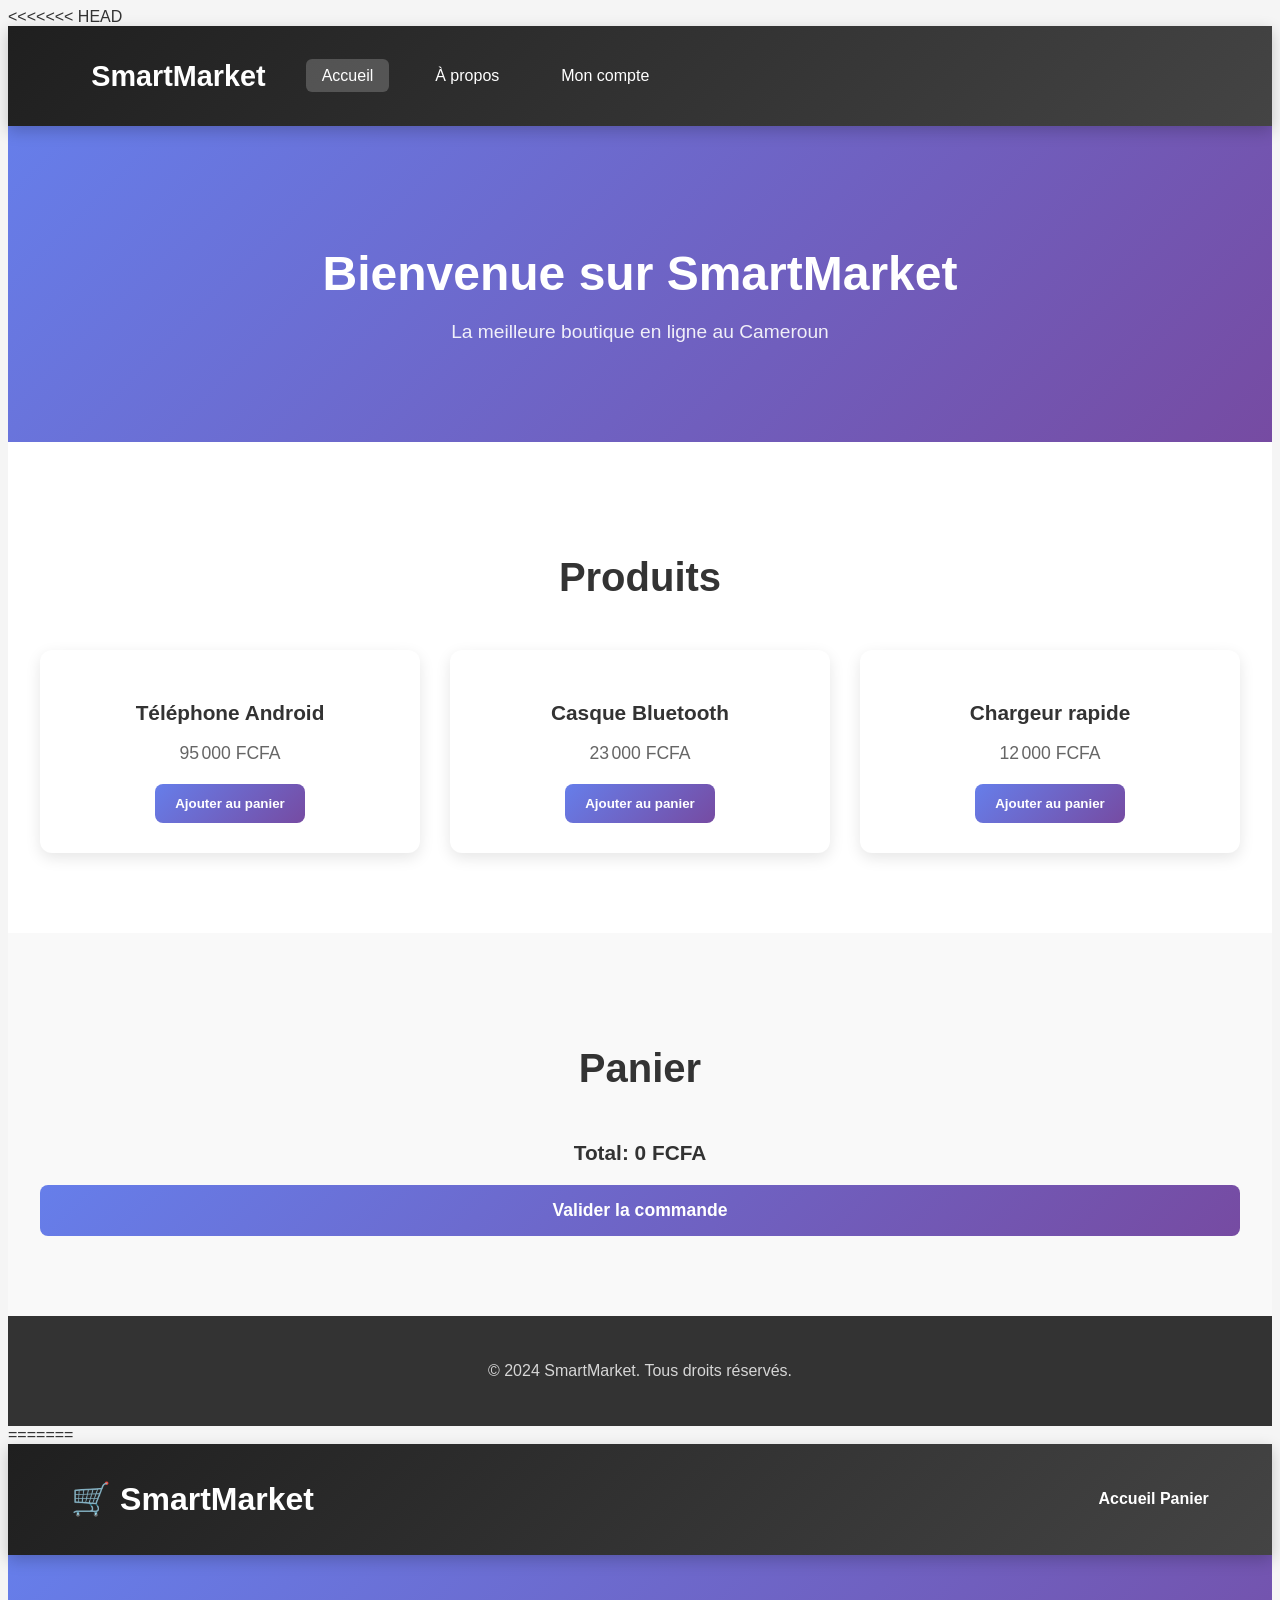
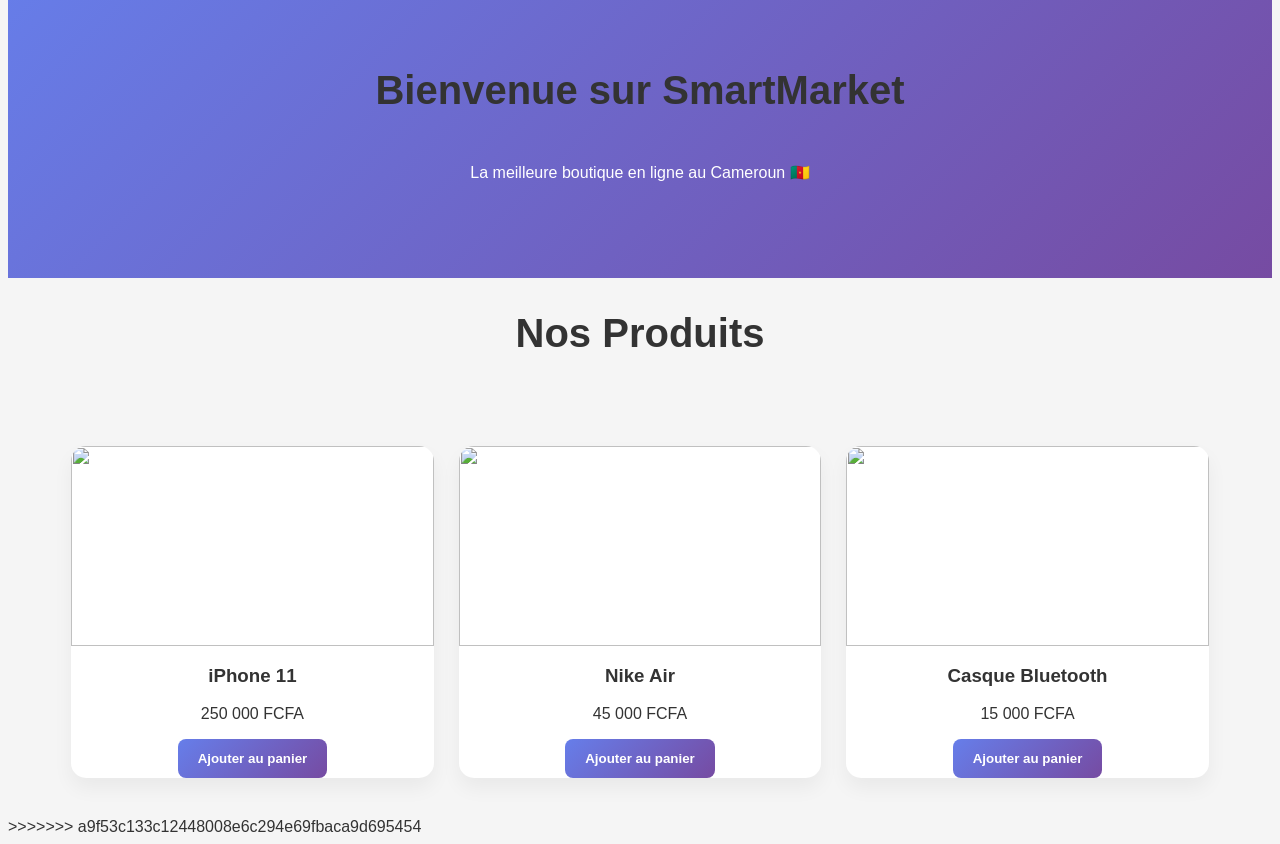
==== commit 3c3ccc75: "Merge pull request #19 from naweldiallo/main modifications" ====
--- a/index.html
+++ b/index.html
@@ -1,17 +1,124 @@
-<!DOCTYPE html>
-<html lang="fr">
-<head>
-    <meta charset="UTF-8">
-    <meta name="viewport" content="width=device-width, initial-scale=1.0">
-    <meta name="description" content="SmartMarket - La meilleure boutique en ligne au Cameroun">
-    <title>SmartMarket - Boutique en ligne Cameroun</title>
-    <link rel="stylesheet" href="style.css">
-</head>
-<body>
-    <header>
-        <h1>Bienvenue sur SmartMarket</h1>
-        <p>La meilleure boutique en ligne au Cameroun</p>
-    </header>
-    <script src="script.js" defer></script>
-</body>
+<<<<<<< HEAD
+<!DOCTYPE html>
+<html lang="fr">
+<head>
+    <meta charset="UTF-8">
+    <meta name="viewport" content="width=device-width, initial-scale=1.0">
+    <meta name="description" content="SmartMarket - La meilleure boutique en ligne au Cameroun">
+    <title>SmartMarket - Boutique en ligne Cameroun</title>
+    <link rel="stylesheet" href="style.css">
+</head>
+<body>
+    <header>
+        <nav>
+            <div class="nav-container">
+                <a href="index.html" class="logo">SmartMarket</a>
+                <ul class="nav-menu">
+                    <li><a href="index.html" class="active">Accueil</a></li>
+                    <li><a href="about.html">À propos</a></li>
+                    <li><a href="account.html">Mon compte</a></li>
+                </ul>
+            </div>
+        </nav>
+    </header>
+
+    <main>
+        <section class="hero">
+            <div class="hero-content">
+                <h1>Bienvenue sur SmartMarket</h1>
+                <p>La meilleure boutique en ligne au Cameroun</p>
+            </div>
+        </section>
+
+        <section class="catalogue">
+            <div class="container">
+                <h2>Produits</h2>
+                <div id="products" class="product-grid"></div>
+            </div>
+        </section>
+
+        <section class="cart-section">
+            <div class="container">
+                <h2>Panier</h2>
+                <div id="panier"></div>
+                <p id="total" class="total">Total: 0 FCFA</p>
+                <button id="checkoutBtn">Valider la commande</button>
+            </div>
+        </section>
+    </main>
+
+    <footer>
+        <div class="container">
+            <p>&copy; 2024 SmartMarket. Tous droits réservés.</p>
+        </div>
+    </footer>
+
+    <script src="db.js" defer></script>
+    <script src="script.js" defer></script>
+</body>
+=======
+<!DOCTYPE html>
+<html lang="fr">
+<head>
+    <meta charset="UTF-8">
+    <title>SmartMarket</title>
+    <link rel="stylesheet" href="style.css">
+</head>
+
+<body>
+
+<header>
+    <h1>🛒 SmartMarket</h1>
+    <nav>
+        <a href="#">Accueil</a>
+        <a href="panier.html">Panier</a>
+    </nav>
+</header>
+
+<section class="hero">
+    <h2>Bienvenue sur SmartMarket</h2>
+    <p>La meilleure boutique en ligne au Cameroun 🇨🇲</p>
+</section>
+
+<h2 class="titre">Nos Produits</h2>
+
+<div class="produits">
+
+    <div class="card">
+        <img src="https://images.unsplash.com/photo-1511707171634-5f897ff02aa9">
+        <h3>iPhone 11</h3>
+        <p>250 000 FCFA</p>
+        <button>Ajouter au panier</button>
+    </div>
+
+    <div class="card">
+        <img src="https://images.unsplash.com/photo-1600180758890-6b94519a8ba8">
+        <h3>Nike Air</h3>
+        <p>45 000 FCFA</p>
+        <button>Ajouter au panier</button>
+    </div>
+
+    <div class="card">
+        <img src="https://images.unsplash.com/photo-1585386959984-a4155224a1ad">
+        <h3>Casque Bluetooth</h3>
+        <p>15 000 FCFA</p>
+        <button>Ajouter au panier</button>
+    </div>
+
+</div>
+
+<script>
+function ajouterAuPanier(nom, prix) {
+
+    let panier = JSON.parse(localStorage.getItem("panier")) || [];
+
+    panier.push({ nom: nom, prix: prix });
+
+    localStorage.setItem("panier", JSON.stringify(panier));
+
+    alert(nom + " ajouté au panier !");
+}
+</script>
+</body>
+>>>>>>> a9f53c133c12448008e6c294e69fbaca9d695454
 </html>
--- a/style.css
+++ b/style.css
@@ -1,29 +1,364 @@
-* {
-    margin: 0;
-    padding: 0;
-    box-sizing: border-box;
-}
-
-body {
-    font-family: 'Segoe UI', Tahoma, Geneva, Verdana, sans-serif;
-    background-color: #f5f5f5;
-    color: #333;
-}
-
-header {
-    background: linear-gradient(135deg, #667eea 0%, #764ba2 100%);
-    color: white;
-    text-align: center;
-    padding: 40px 20px;
-    box-shadow: 0 2px 10px rgba(0,0,0,0.1);
-}
-
-header h1 {
-    font-size: 2.5em;
-    margin-bottom: 10px;
-}
-
-header p {
-    font-size: 1.1em;
-    opacity: 0.9;
-}
+<<<<<<< HEAD
+/* Reset et base */
+* {
+    margin: 0;
+    padding: 0;
+    box-sizing: border-box;
+}
+
+body {
+    font-family: 'Segoe UI', Tahoma, Geneva, Verdana, sans-serif;
+    background-color: #f5f5f5;
+    color: #333;
+}
+
+/* Navigation */
+header {
+    background: linear-gradient(135deg, #667eea 0%, #764ba2 100%);
+    box-shadow: 0 2px 10px rgba(0,0,0,0.1);
+    position: sticky;
+    top: 0;
+    z-index: 100;
+}
+
+.nav-container {
+    max-width: 1200px;
+    margin: 0 auto;
+    padding: 0 20px;
+    display: flex;
+    justify-content: space-between;
+    align-items: center;
+    height: 70px;
+}
+
+.logo {
+    color: white;
+    font-size: 1.8em;
+    font-weight: bold;
+    text-decoration: none;
+}
+
+.nav-menu {
+    display: flex;
+    list-style: none;
+    gap: 30px;
+}
+
+.nav-menu a {
+    color: white;
+    text-decoration: none;
+    font-weight: 500;
+    padding: 8px 16px;
+    border-radius: 6px;
+    transition: background-color 0.3s ease;
+}
+
+.nav-menu a:hover,
+.nav-menu a.active {
+    background-color: rgba(255, 255, 255, 0.2);
+}
+
+/* Hero Section */
+.hero {
+    background: linear-gradient(135deg, #667eea 0%, #764ba2 100%);
+    color: white;
+    padding: 80px 0;
+    text-align: center;
+}
+
+.hero-content h1 {
+    font-size: 3em;
+    margin-bottom: 20px;
+}
+
+.hero-content p {
+    font-size: 1.2em;
+    opacity: 0.9;
+}
+
+/* Sections communes */
+.container {
+    max-width: 1200px;
+    margin: 0 auto;
+    padding: 0 20px;
+}
+
+section {
+    padding: 80px 0;
+}
+
+h2 {
+    font-size: 2.5em;
+    text-align: center;
+    margin-bottom: 50px;
+    color: #333;
+}
+
+/* Catalogue */
+.catalogue {
+    background: white;
+}
+
+.product-grid {
+    display: grid;
+    grid-template-columns: repeat(auto-fit, minmax(250px, 1fr));
+    gap: 30px;
+}
+
+.product-card {
+    background: white;
+    border-radius: 12px;
+    box-shadow: 0 5px 15px rgba(0,0,0,0.1);
+    padding: 30px;
+    text-align: center;
+    transition: transform 0.3s ease, box-shadow 0.3s ease;
+}
+
+.product-card:hover {
+    transform: translateY(-5px);
+    box-shadow: 0 10px 25px rgba(0,0,0,0.15);
+}
+
+.product-card h3 {
+    font-size: 1.3em;
+    margin-bottom: 15px;
+    color: #333;
+}
+
+.product-card p {
+    color: #666;
+    font-size: 1.1em;
+    margin-bottom: 20px;
+}
+
+/* Panier */
+.cart-section {
+    background: #f9f9f9;
+}
+
+.cart {
+    background: white;
+    border-radius: 12px;
+    box-shadow: 0 5px 15px rgba(0,0,0,0.1);
+    padding: 30px;
+    margin-bottom: 30px;
+}
+
+.cart-item {
+    display: flex;
+    justify-content: space-between;
+    align-items: center;
+    padding: 15px 0;
+    border-bottom: 1px solid #eee;
+}
+
+.cart-item:last-child {
+    border-bottom: none;
+}
+
+.cart-item span {
+    font-weight: 500;
+}
+
+button {
+    background: linear-gradient(135deg, #667eea 0%, #764ba2 100%);
+    color: white;
+    border: none;
+    padding: 12px 20px;
+    border-radius: 8px;
+    font-weight: 600;
+    cursor: pointer;
+    transition: all 0.3s ease;
+}
+
+button:hover {
+    transform: translateY(-2px);
+    box-shadow: 0 5px 15px rgba(102, 126, 234, 0.3);
+}
+
+#checkoutBtn {
+    width: 100%;
+    padding: 15px;
+    font-size: 1.1em;
+}
+
+.total {
+    font-size: 1.3em;
+    font-weight: 700;
+    text-align: center;
+    margin: 20px 0;
+    color: #333;
+}
+
+/* Footer */
+footer {
+    background: #333;
+    color: white;
+    text-align: center;
+    padding: 30px 0;
+}
+
+footer p {
+    opacity: 0.8;
+}
+
+/* Responsive */
+@media (max-width: 768px) {
+    .nav-container {
+        flex-direction: column;
+        height: auto;
+        padding: 20px;
+    }
+
+    .nav-menu {
+        margin-top: 20px;
+        gap: 15px;
+    }
+
+    .hero-content h1 {
+        font-size: 2em;
+    }
+
+    .product-grid {
+        grid-template-columns: 1fr;
+    }
+
+    section {
+        padding: 50px 0;
+    }
+
+    h2 {
+        font-size: 2em;
+    }
+}
+=======
+body {
+    font-family: 'Segoe UI', Tahoma, Geneva, Verdana, sans-serif;
+    margin: 0;
+    background: #f4f4f4;
+    color: #333;
+}
+
+
+header {
+    background: linear-gradient(135deg, #1f1f1f, #444);
+    color: white;
+    padding: 15px 5%;
+    display: flex;
+    justify-content: space-between;
+    align-items: center;
+    box-shadow: 0 5px 15px rgba(0,0,0,0.2);
+    position: sticky;
+    top: 0;
+    z-index: 1000;
+}
+
+nav a {
+    color: white;
+    text-decoration: none;
+    font-weight: bold;
+    transition: 0.3s;
+}
+
+#cart-link {
+    background: rgba(255, 255, 255, 0.1);
+    padding: 10px 20px;
+    border-radius: 30px;
+    border: 1px solid #ff7b00;
+    display: flex;
+    gap: 10px;
+}
+
+#cart-count { color: #ff7b00; }
+#cart-total-header { color: #25D366; }
+
+/* CONTRÔLES (RECHERCHE & CATÉGORIES) */
+.controls {
+    background: white;
+    padding: 20px;
+    text-align: center;
+    box-shadow: 0 2px 10px rgba(0,0,0,0.05);
+}
+
+.search-bar {
+    padding: 12px 20px;
+    width: 80%;
+    max-width: 500px;
+    border: 2px solid #eee;
+    border-radius: 30px;
+    outline: none;
+    font-size: 16px;
+    transition: 0.3s;
+}
+
+.search-bar:focus { border-color: #ff7b00; }
+
+.categories {
+    margin-top: 15px;
+    display: flex;
+    justify-content: center;
+    gap: 10px;
+    flex-wrap: wrap;
+}
+
+.cat-btn {
+    background: #eee;
+    border: none;
+    padding: 8px 20px;
+    border-radius: 20px;
+    cursor: pointer;
+    font-weight: bold;
+    transition: 0.3s;
+}
+
+.cat-btn.active, .cat-btn:hover {
+    background: #ff7b00;
+    color: white;
+}
+
+/* GRILLE DE PRODUITS */
+.produits {
+    display: grid;
+    grid-template-columns: repeat(auto-fit, minmax(250px, 1fr));
+    gap: 25px;
+    padding: 40px 5%;
+    max-width: 1200px;
+    margin: auto;
+}
+
+.card {
+    background: white;
+    border-radius: 15px;
+    overflow: hidden;
+    box-shadow: 0 10px 20px rgba(0,0,0,0.05);
+    transition: 0.3s;
+    text-align: center;
+}
+
+.card:hover { transform: translateY(-10px); box-shadow: 0 15px 30px rgba(0,0,0,0.1); }
+
+.card img { width: 100%; height: 200px; object-fit: cover; }
+
+.card-info { padding: 20px; }
+
+.prix {
+    font-size: 20px;
+    color: #ff3c00;
+    font-weight: bold;
+    margin: 10px 0;
+}
+
+button.add-btn {
+    background: linear-gradient(135deg, #ff7b00, #ff3c00);
+    color: white;
+    border: none;
+    padding: 12px;
+    width: 100%;
+    border-radius: 10px;
+    font-weight: bold;
+    cursor: pointer;
+    transition: 0.3s;
+}
+
+button.add-btn:active { transform: scale(0.95); }
+>>>>>>> a9f53c133c12448008e6c294e69fbaca9d695454
--- a/style.css
+++ b/style.css
@@ -1,29 +1,364 @@
-* {
-    margin: 0;
-    padding: 0;
-    box-sizing: border-box;
-}
-
-body {
-    font-family: 'Segoe UI', Tahoma, Geneva, Verdana, sans-serif;
-    background-color: #f5f5f5;
-    color: #333;
-}
-
-header {
-    background: linear-gradient(135deg, #667eea 0%, #764ba2 100%);
-    color: white;
-    text-align: center;
-    padding: 40px 20px;
-    box-shadow: 0 2px 10px rgba(0,0,0,0.1);
-}
-
-header h1 {
-    font-size: 2.5em;
-    margin-bottom: 10px;
-}
-
-header p {
-    font-size: 1.1em;
-    opacity: 0.9;
-}
+<<<<<<< HEAD
+/* Reset et base */
+* {
+    margin: 0;
+    padding: 0;
+    box-sizing: border-box;
+}
+
+body {
+    font-family: 'Segoe UI', Tahoma, Geneva, Verdana, sans-serif;
+    background-color: #f5f5f5;
+    color: #333;
+}
+
+/* Navigation */
+header {
+    background: linear-gradient(135deg, #667eea 0%, #764ba2 100%);
+    box-shadow: 0 2px 10px rgba(0,0,0,0.1);
+    position: sticky;
+    top: 0;
+    z-index: 100;
+}
+
+.nav-container {
+    max-width: 1200px;
+    margin: 0 auto;
+    padding: 0 20px;
+    display: flex;
+    justify-content: space-between;
+    align-items: center;
+    height: 70px;
+}
+
+.logo {
+    color: white;
+    font-size: 1.8em;
+    font-weight: bold;
+    text-decoration: none;
+}
+
+.nav-menu {
+    display: flex;
+    list-style: none;
+    gap: 30px;
+}
+
+.nav-menu a {
+    color: white;
+    text-decoration: none;
+    font-weight: 500;
+    padding: 8px 16px;
+    border-radius: 6px;
+    transition: background-color 0.3s ease;
+}
+
+.nav-menu a:hover,
+.nav-menu a.active {
+    background-color: rgba(255, 255, 255, 0.2);
+}
+
+/* Hero Section */
+.hero {
+    background: linear-gradient(135deg, #667eea 0%, #764ba2 100%);
+    color: white;
+    padding: 80px 0;
+    text-align: center;
+}
+
+.hero-content h1 {
+    font-size: 3em;
+    margin-bottom: 20px;
+}
+
+.hero-content p {
+    font-size: 1.2em;
+    opacity: 0.9;
+}
+
+/* Sections communes */
+.container {
+    max-width: 1200px;
+    margin: 0 auto;
+    padding: 0 20px;
+}
+
+section {
+    padding: 80px 0;
+}
+
+h2 {
+    font-size: 2.5em;
+    text-align: center;
+    margin-bottom: 50px;
+    color: #333;
+}
+
+/* Catalogue */
+.catalogue {
+    background: white;
+}
+
+.product-grid {
+    display: grid;
+    grid-template-columns: repeat(auto-fit, minmax(250px, 1fr));
+    gap: 30px;
+}
+
+.product-card {
+    background: white;
+    border-radius: 12px;
+    box-shadow: 0 5px 15px rgba(0,0,0,0.1);
+    padding: 30px;
+    text-align: center;
+    transition: transform 0.3s ease, box-shadow 0.3s ease;
+}
+
+.product-card:hover {
+    transform: translateY(-5px);
+    box-shadow: 0 10px 25px rgba(0,0,0,0.15);
+}
+
+.product-card h3 {
+    font-size: 1.3em;
+    margin-bottom: 15px;
+    color: #333;
+}
+
+.product-card p {
+    color: #666;
+    font-size: 1.1em;
+    margin-bottom: 20px;
+}
+
+/* Panier */
+.cart-section {
+    background: #f9f9f9;
+}
+
+.cart {
+    background: white;
+    border-radius: 12px;
+    box-shadow: 0 5px 15px rgba(0,0,0,0.1);
+    padding: 30px;
+    margin-bottom: 30px;
+}
+
+.cart-item {
+    display: flex;
+    justify-content: space-between;
+    align-items: center;
+    padding: 15px 0;
+    border-bottom: 1px solid #eee;
+}
+
+.cart-item:last-child {
+    border-bottom: none;
+}
+
+.cart-item span {
+    font-weight: 500;
+}
+
+button {
+    background: linear-gradient(135deg, #667eea 0%, #764ba2 100%);
+    color: white;
+    border: none;
+    padding: 12px 20px;
+    border-radius: 8px;
+    font-weight: 600;
+    cursor: pointer;
+    transition: all 0.3s ease;
+}
+
+button:hover {
+    transform: translateY(-2px);
+    box-shadow: 0 5px 15px rgba(102, 126, 234, 0.3);
+}
+
+#checkoutBtn {
+    width: 100%;
+    padding: 15px;
+    font-size: 1.1em;
+}
+
+.total {
+    font-size: 1.3em;
+    font-weight: 700;
+    text-align: center;
+    margin: 20px 0;
+    color: #333;
+}
+
+/* Footer */
+footer {
+    background: #333;
+    color: white;
+    text-align: center;
+    padding: 30px 0;
+}
+
+footer p {
+    opacity: 0.8;
+}
+
+/* Responsive */
+@media (max-width: 768px) {
+    .nav-container {
+        flex-direction: column;
+        height: auto;
+        padding: 20px;
+    }
+
+    .nav-menu {
+        margin-top: 20px;
+        gap: 15px;
+    }
+
+    .hero-content h1 {
+        font-size: 2em;
+    }
+
+    .product-grid {
+        grid-template-columns: 1fr;
+    }
+
+    section {
+        padding: 50px 0;
+    }
+
+    h2 {
+        font-size: 2em;
+    }
+}
+=======
+body {
+    font-family: 'Segoe UI', Tahoma, Geneva, Verdana, sans-serif;
+    margin: 0;
+    background: #f4f4f4;
+    color: #333;
+}
+
+
+header {
+    background: linear-gradient(135deg, #1f1f1f, #444);
+    color: white;
+    padding: 15px 5%;
+    display: flex;
+    justify-content: space-between;
+    align-items: center;
+    box-shadow: 0 5px 15px rgba(0,0,0,0.2);
+    position: sticky;
+    top: 0;
+    z-index: 1000;
+}
+
+nav a {
+    color: white;
+    text-decoration: none;
+    font-weight: bold;
+    transition: 0.3s;
+}
+
+#cart-link {
+    background: rgba(255, 255, 255, 0.1);
+    padding: 10px 20px;
+    border-radius: 30px;
+    border: 1px solid #ff7b00;
+    display: flex;
+    gap: 10px;
+}
+
+#cart-count { color: #ff7b00; }
+#cart-total-header { color: #25D366; }
+
+/* CONTRÔLES (RECHERCHE & CATÉGORIES) */
+.controls {
+    background: white;
+    padding: 20px;
+    text-align: center;
+    box-shadow: 0 2px 10px rgba(0,0,0,0.05);
+}
+
+.search-bar {
+    padding: 12px 20px;
+    width: 80%;
+    max-width: 500px;
+    border: 2px solid #eee;
+    border-radius: 30px;
+    outline: none;
+    font-size: 16px;
+    transition: 0.3s;
+}
+
+.search-bar:focus { border-color: #ff7b00; }
+
+.categories {
+    margin-top: 15px;
+    display: flex;
+    justify-content: center;
+    gap: 10px;
+    flex-wrap: wrap;
+}
+
+.cat-btn {
+    background: #eee;
+    border: none;
+    padding: 8px 20px;
+    border-radius: 20px;
+    cursor: pointer;
+    font-weight: bold;
+    transition: 0.3s;
+}
+
+.cat-btn.active, .cat-btn:hover {
+    background: #ff7b00;
+    color: white;
+}
+
+/* GRILLE DE PRODUITS */
+.produits {
+    display: grid;
+    grid-template-columns: repeat(auto-fit, minmax(250px, 1fr));
+    gap: 25px;
+    padding: 40px 5%;
+    max-width: 1200px;
+    margin: auto;
+}
+
+.card {
+    background: white;
+    border-radius: 15px;
+    overflow: hidden;
+    box-shadow: 0 10px 20px rgba(0,0,0,0.05);
+    transition: 0.3s;
+    text-align: center;
+}
+
+.card:hover { transform: translateY(-10px); box-shadow: 0 15px 30px rgba(0,0,0,0.1); }
+
+.card img { width: 100%; height: 200px; object-fit: cover; }
+
+.card-info { padding: 20px; }
+
+.prix {
+    font-size: 20px;
+    color: #ff3c00;
+    font-weight: bold;
+    margin: 10px 0;
+}
+
+button.add-btn {
+    background: linear-gradient(135deg, #ff7b00, #ff3c00);
+    color: white;
+    border: none;
+    padding: 12px;
+    width: 100%;
+    border-radius: 10px;
+    font-weight: bold;
+    cursor: pointer;
+    transition: 0.3s;
+}
+
+button.add-btn:active { transform: scale(0.95); }
+>>>>>>> a9f53c133c12448008e6c294e69fbaca9d695454
